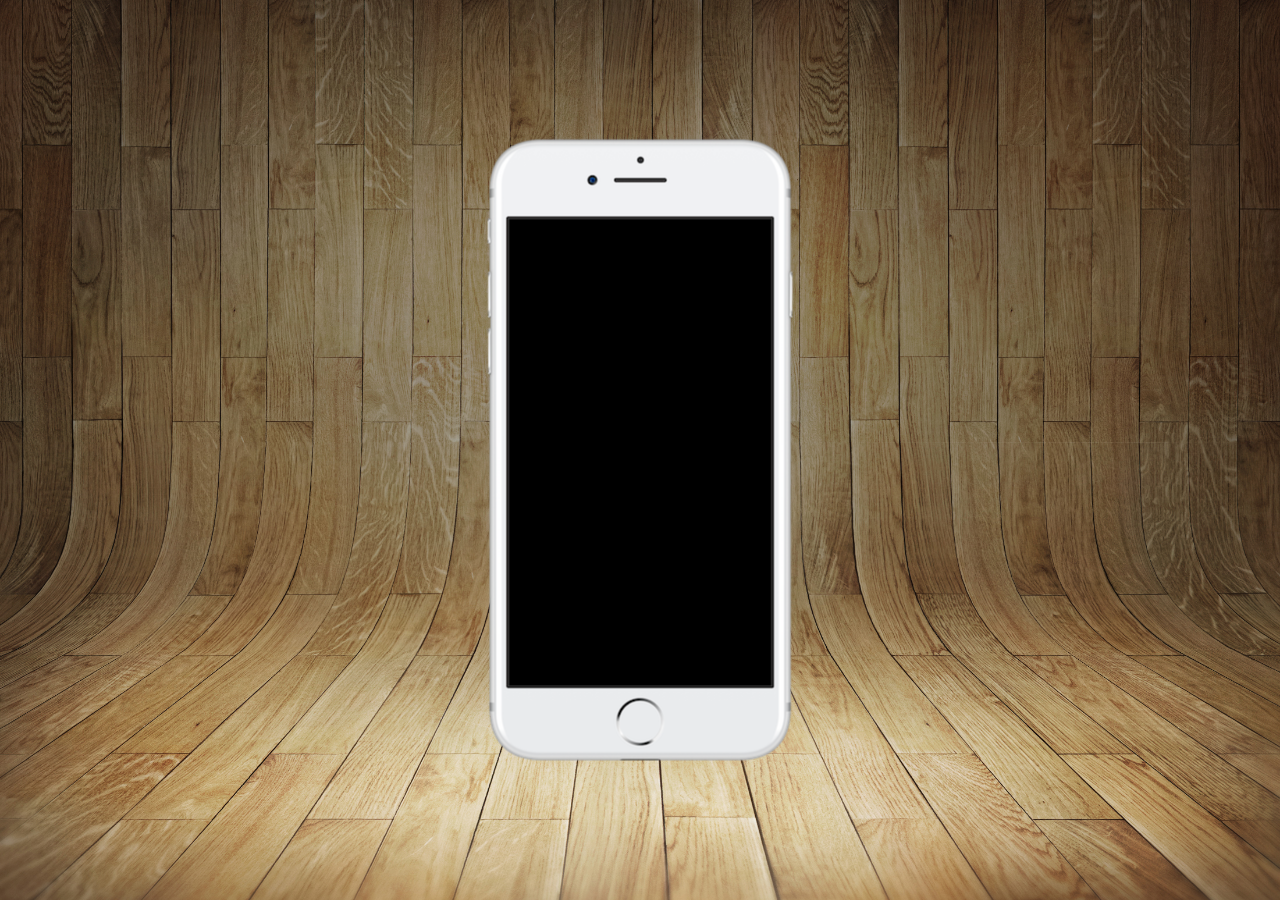
==== index.html @ 0de5614f "adiciona estilo e estrutura inicial do index" ====
<!DOCTYPE html>
<html lang="pt-br">
<head>
  <meta charset="UTF-8">
  <meta name="viewport" content="width=device-width, initial-scale=1.0">
  <title>Projeto Redes Sociais</title>
  <link rel="stylesheet" href="estilos/style.css">
</head>
<body>
  <main>
    <section id="telefone">

    </section>
  </main>
</body>
</html>
---- estilos/style.css ----
@charset "utf-8";

* {
  margin: 0px;
  padding: 0px;
  font-family: Arial, Helvetica, sans-serif;
}

html,
body {
  height: 100vh;
  width: 100vw;
  background-color: antiquewhite;
}

body {
  background: url('../imagens/fundo-madeira.jpg') no-repeat top center /cover fixed;
}

main {
  height: 100vh;
  position: relative;
}

section#telefone {
  position: absolute;
  top: 50%;
  left: 50%;
  transform: translate(-50%, -50%);
  height: 627px;
  width: 311px;
  background-color: cadetblue;
  background: url('../imagens/frame-iphone.png') no-repeat;
}
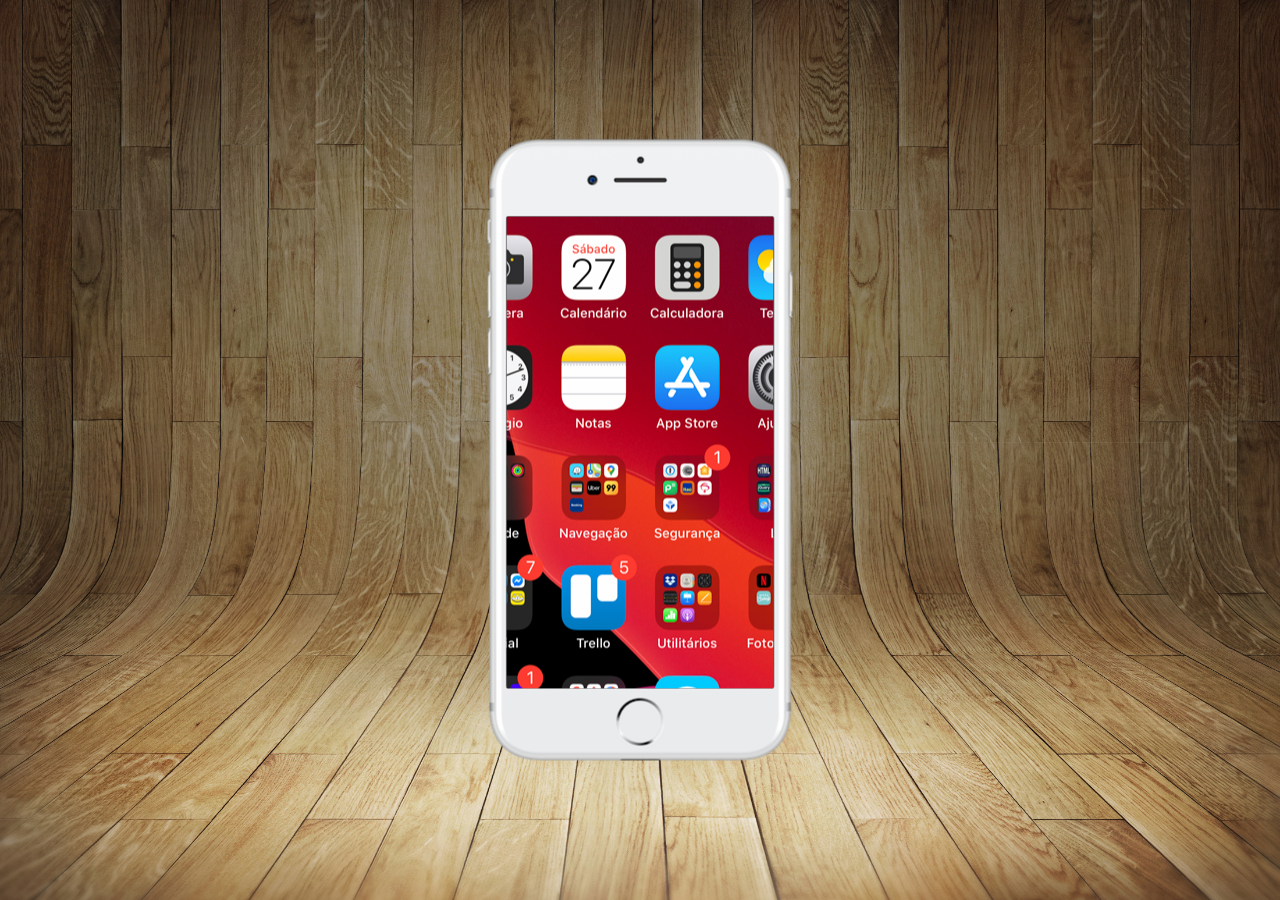
==== commit 3fee2997: "adiciona tela home" ====
--- a/index.html
+++ b/index.html
@@ -9,7 +9,7 @@
 <body>
   <main>
     <section id="telefone">
-
+      <iframe src="home.html" name="tela" id="tela" frameborder="0"></iframe>
     </section>
   </main>
 </body>
--- a/estilos/style.css
+++ b/estilos/style.css
@@ -31,4 +31,12 @@
   width: 311px;
   background-color: cadetblue;
   background: url('../imagens/frame-iphone.png') no-repeat;
+}
+
+iframe#tela {
+  position: relative;
+  top: 80px;
+  left: 22px;
+  height: 472px;
+  width: 266.5px;
 }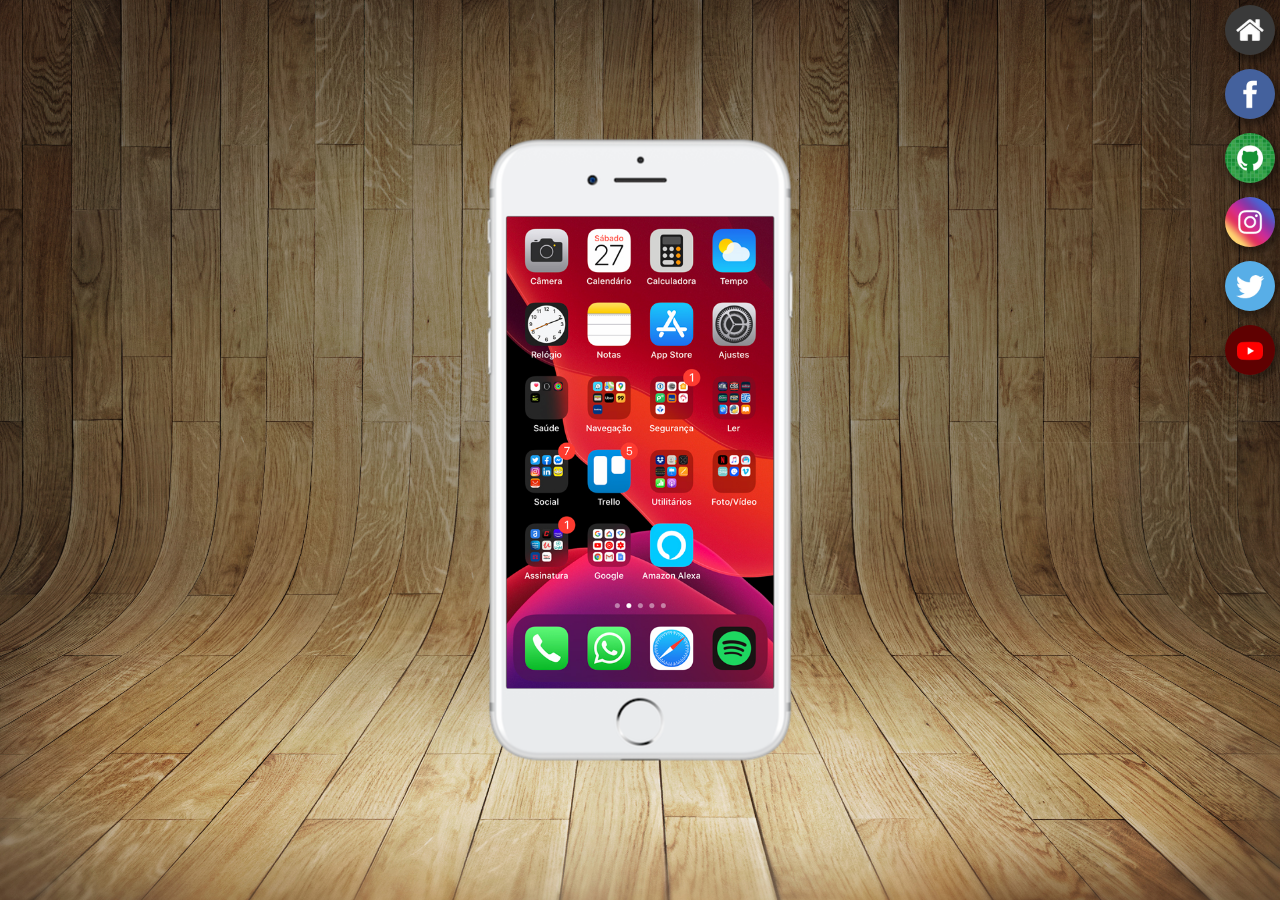
==== commit 62c45ddd: "adiciona botes menu lateral" ====
--- a/index.html
+++ b/index.html
@@ -1,16 +1,27 @@
 <!DOCTYPE html>
 <html lang="pt-br">
+
 <head>
   <meta charset="UTF-8">
   <meta name="viewport" content="width=device-width, initial-scale=1.0">
   <title>Projeto Redes Sociais</title>
   <link rel="stylesheet" href="estilos/style.css">
 </head>
+
 <body>
   <main>
     <section id="telefone">
       <iframe src="home.html" name="tela" id="tela" frameborder="0"></iframe>
     </section>
+    <section id="sociais">
+      <a href="#"><img src="imagens/logo-home.jpg" alt="Home"></a>
+      <a href="#"><img src="imagens/logo-facebook.jpg" alt="Facebok"></a>
+      <a href="#"><img src="imagens/logo-github.jpg" alt="Github"></a>
+      <a href="#"><img src="imagens/logo-instagram.jpg" alt="Instagram"></a>
+      <a href="#"><img src="imagens/logo-twitter.jpg" alt="X"></a>
+      <a href="#"><img src="imagens/logo-youtube.jpg" alt="Youtube"></a>
+    </section>
   </main>
 </body>
+
 </html>--- a/estilos/style.css
+++ b/estilos/style.css
@@ -33,10 +33,32 @@
   background: url('../imagens/frame-iphone.png') no-repeat;
 }
 
+section#sociais {
+  display: grid;
+  position: absolute;
+  right: 0px
+  ;}
+
+section#sociais img {
+  width: 50px;
+  border-radius: 50%;
+  margin: 5px;
+  box-shadow: 2px 5px 6px 2px rgba(0, 0, 0, 0.356);
+  box-sizing: border-box;
+}
+
+section#sociais img:hover {
+  transform: translate(-2px, -2px);
+  box-shadow: 4px 10px 12px 4px rgba(0, 0, 0, 0.384);
+  transition: transform 0.1s, border 0.1s;
+  border: 2px solid rgba(255, 255, 255, 0.795);
+}
+
 iframe#tela {
   position: relative;
   top: 80px;
   left: 22px;
   height: 472px;
   width: 266.5px;
+
 }